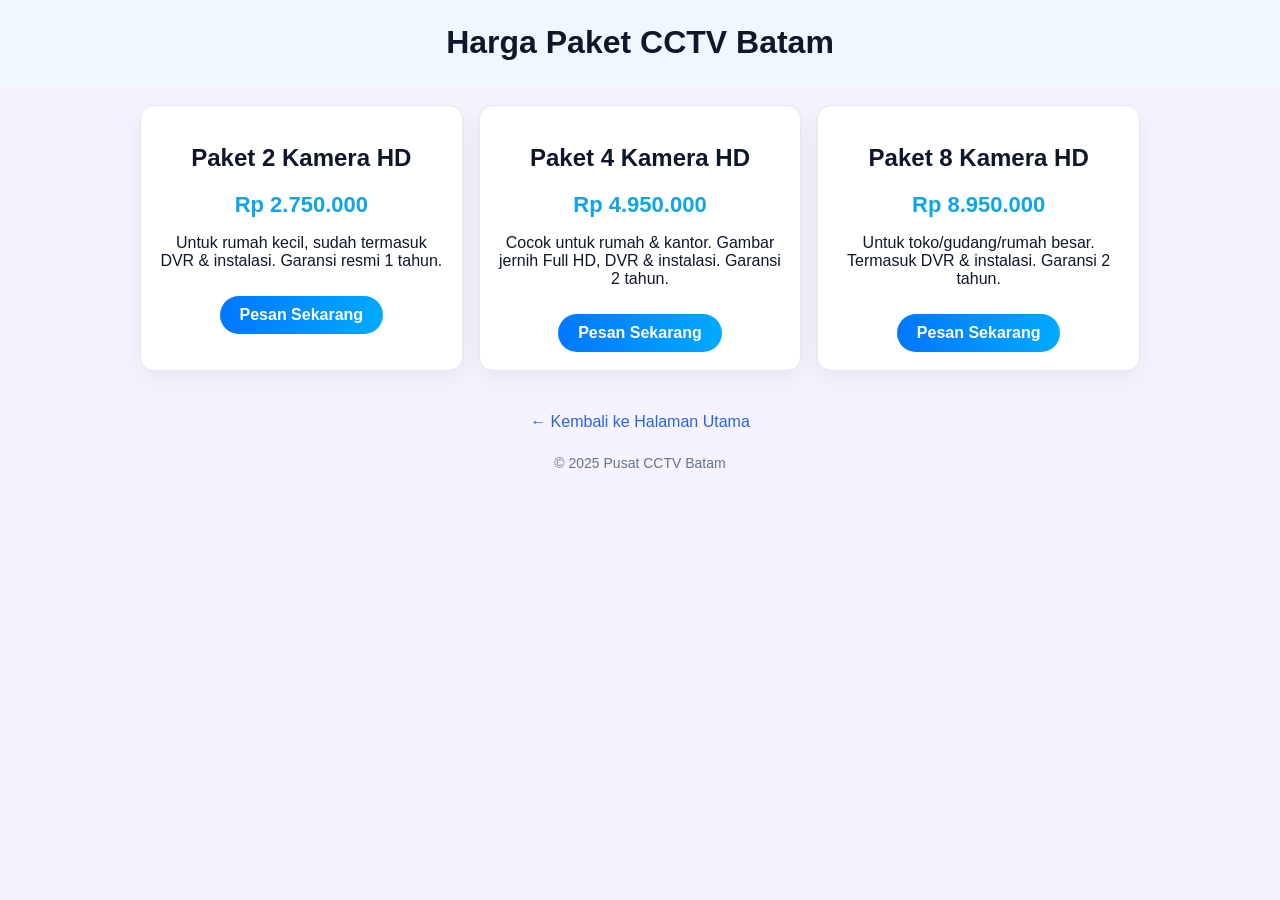
==== harga.html @ a56bb95a "Initial commit: Pusat CCTV Batam website" ====
<!DOCTYPE html>
<html lang="id">
<head>
  <!-- Google Tag Manager -->
  <script>(function(w,d,s,l,i){w[l]=w[l]||[];w[l].push({'gtm.start':
  new Date().getTime(),event:'gtm.js'});var f=d.getElementsByTagName(s)[0],
  j=d.createElement(s),dl=l!='dataLayer'?'&l='+l:'';j.async=true;
  j.src='https://www.googletagmanager.com/gtm.js?id=GTM-5RPNFLT3'+dl;
  f.parentNode.insertBefore(j,f);})(window,document,'script','dataLayer','GTM-5RPNFLT3');</script>
  <!-- End Google Tag Manager -->

  <meta charset="UTF-8" />
  <meta name="viewport" content="width=device-width, initial-scale=1.0" />
  <title>Harga Paket CCTV Batam | Pusat CCTV Batam</title>
  <meta name="description" content="Daftar harga paket CCTV di Batam. Pilihan 2, 4, 8 kamera dengan instalasi profesional dan bergaransi.">

  <!-- perbaikan path favicon -->
  <link rel="icon" href="/logo.webp" type="image/webp">

  <style>
    body{font-family:'Poppins',sans-serif;background:#f6f3ff;color:#0f172a;margin:0;text-align:center}
    header{padding:24px 16px;background:#f0f7ff}
    h1{margin:0}
    .grid{display:grid;grid-template-columns:repeat(auto-fit,minmax(260px,1fr));gap:16px;max-width:1000px;margin:20px auto;padding:0 16px}
    .card{background:#fff;border:1px solid #e2e8f0;border-radius:14px;padding:18px;box-shadow:0 8px 24px rgba(2,6,23,.06)}
    .price{font-size:22px;font-weight:700;margin:6px 0 10px;color:#0ea5e9}
    .btn{display:inline-block;margin-top:10px;padding:10px 20px;background:linear-gradient(90deg,#0077ff,#00aaff);color:#fff;border-radius:9999px;text-decoration:none;font-weight:600}
    .back{display:inline-block;margin:22px auto 6px;color:#2563eb;text-decoration:none}
    footer{font-size:14px;color:#64748b;margin:18px 0 26px}
  </style>

  <!-- Meta Pixel Code -->
  <script>
    !function(f,b,e,v,n,t,s){if(f.fbq)return;n=f.fbq=function(){n.callMethod?
    n.callMethod.apply(n,arguments):n.queue.push(arguments)};if(!f._fbq)f._fbq=n;
    n.push=n;n.loaded=!0;n.version='2.0';n.queue=[];t=b.createElement(e);t.async=!0;
    t.src=v;s=b.getElementsByTagName(e)[0];s.parentNode.insertBefore(t,s)}
    (window, document,'script','https://connect.facebook.net/en_US/fbevents.js');
    fbq('init','517991158551582'); fbq('track','PageView');
  </script>
  <noscript><img height="1" width="1" style="display:none"
    src="https://www.facebook.com/tr?id=517991158551582&ev=PageView&noscript=1"/></noscript>
  <!-- End Meta Pixel Code -->
</head>
<body>
  <!-- Google Tag Manager (noscript) -->
  <noscript><iframe src="https://www.googletagmanager.com/ns.html?id=GTM-5RPNFLT3" height="0" width="0" style="display:none;visibility:hidden"></iframe></noscript>
  <!-- End Google Tag Manager (noscript) -->

  <header><h1>Harga Paket CCTV Batam</h1></header>

  <div class="grid">
    <div class="card">
      <h2>Paket 2 Kamera HD</h2>
      <div class="price">Rp 2.750.000</div>
      <p>Untuk rumah kecil, sudah termasuk DVR & instalasi. Garansi resmi 1 tahun.</p>
      <a href="https://wa.me/6281573354593?text=Halo%20saya%20minat%20Paket%202%20Kamera" class="btn js-wa">Pesan Sekarang</a>
    </div>
    <div class="card">
      <h2>Paket 4 Kamera HD</h2>
      <div class="price">Rp 4.950.000</div>
      <p>Cocok untuk rumah & kantor. Gambar jernih Full HD, DVR & instalasi. Garansi 2 tahun.</p>
      <a href="https://wa.me/6281573354593?text=Halo%20saya%20minat%20Paket%204%20Kamera" class="btn js-wa">Pesan Sekarang</a>
    </div>
    <div class="card">
      <h2>Paket 8 Kamera HD</h2>
      <div class="price">Rp 8.950.000</div>
      <p>Untuk toko/gudang/rumah besar. Termasuk DVR & instalasi. Garansi 2 tahun.</p>
      <a href="https://wa.me/6281573354593?text=Halo%20saya%20minat%20Paket%208%20Kamera" class="btn js-wa">Pesan Sekarang</a>
    </div>
  </div>

  <a href="/index.html" class="back">← Kembali ke Halaman Utama</a>
  <footer>© 2025 Pusat CCTV Batam</footer>

  <script>
    // Track klik WhatsApp jadi Lead + event di GTM
    (function(){
      document.addEventListener('click',function(e){
        var a = e.target.closest('a.js-wa'); if(!a) return;
        window.dataLayer = window.dataLayer || [];
        window.dataLayer.push({event:'whatsapp_click', link_url:a.href, page:location.pathname});
        if(window.fbq) fbq('track','Lead');
      });
    })();
  </script>
</body>
</html>
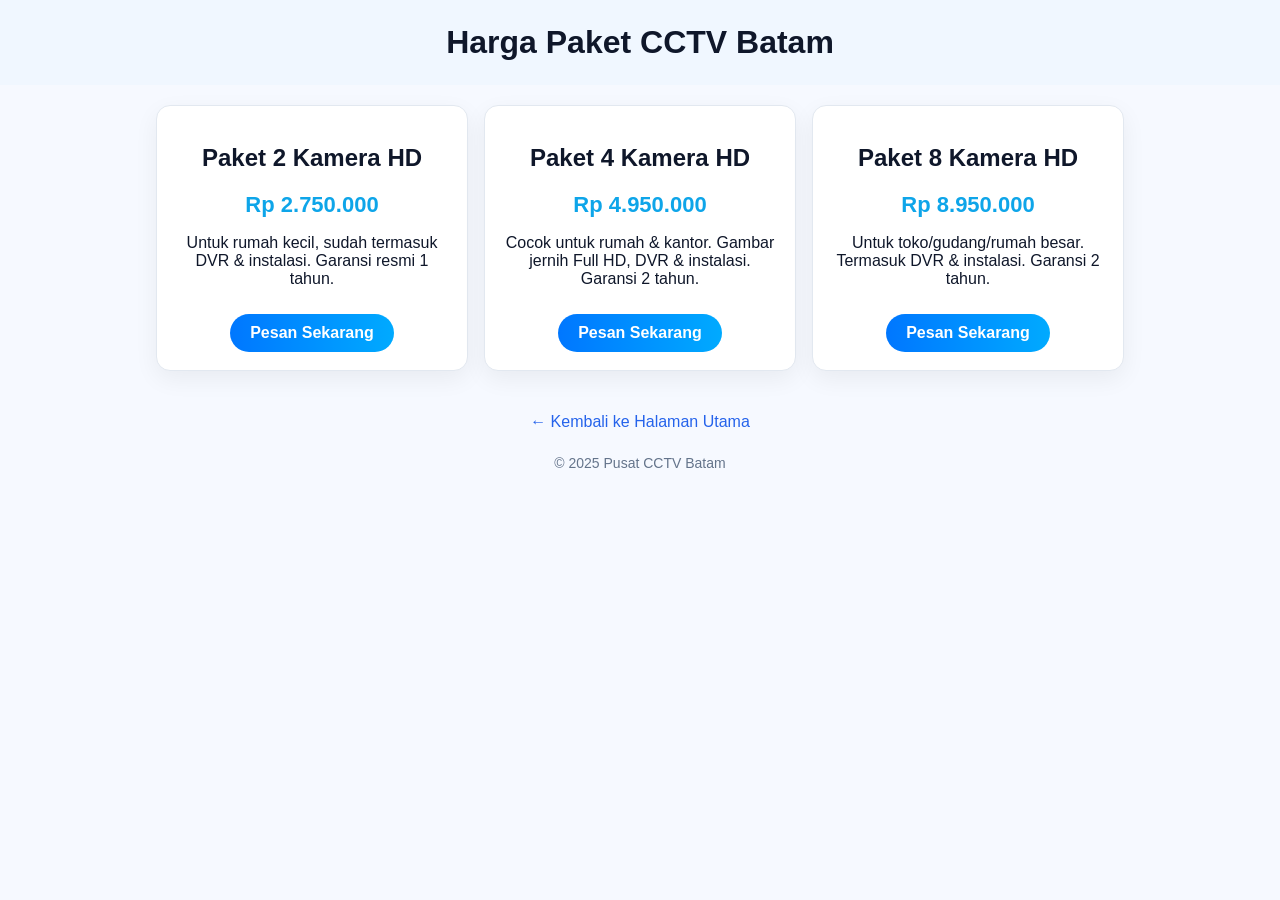
==== commit ae25bdbb: "update landing page" ====
--- a/harga.html
+++ b/harga.html
@@ -2,30 +2,33 @@
 <html lang="id">
 <head>
   <!-- Google Tag Manager -->
-  <script>(function(w,d,s,l,i){w[l]=w[l]||[];w[l].push({'gtm.start':
-  new Date().getTime(),event:'gtm.js'});var f=d.getElementsByTagName(s)[0],
-  j=d.createElement(s),dl=l!='dataLayer'?'&l='+l:'';j.async=true;
-  j.src='https://www.googletagmanager.com/gtm.js?id=GTM-5RPNFLT3'+dl;
-  f.parentNode.insertBefore(j,f);})(window,document,'script','dataLayer','GTM-5RPNFLT3');</script>
+  <script>
+  (function(w,d,s,l,i){w[l]=w[l]||[];w[l].push({'gtm.start': new Date().getTime(), event:'gtm.js'});
+  var f=d.getElementsByTagName(s)[0], j=d.createElement(s), dl=l!='dataLayer'?'&l='+l:'';
+  j.async=true; j.src='https://www.googletagmanager.com/gtm.js?id='+i+dl;
+  f.parentNode.insertBefore(j,f);
+  })(window,document,'script','dataLayer','GTM-5RPNFLT3');
+  </script>
   <!-- End Google Tag Manager -->
 
   <meta charset="UTF-8" />
   <meta name="viewport" content="width=device-width, initial-scale=1.0" />
   <title>Harga Paket CCTV Batam | Pusat CCTV Batam</title>
   <meta name="description" content="Daftar harga paket CCTV di Batam. Pilihan 2, 4, 8 kamera dengan instalasi profesional dan bergaransi.">
-
-  <!-- perbaikan path favicon -->
   <link rel="icon" href="/logo.webp" type="image/webp">
 
   <style>
-    body{font-family:'Poppins',sans-serif;background:#f6f3ff;color:#0f172a;margin:0;text-align:center}
+    *{box-sizing:border-box}
+    body{font-family:'Poppins',sans-serif;background:#f6f9ff;color:#0f172a;margin:0;text-align:center}
     header{padding:24px 16px;background:#f0f7ff}
     h1{margin:0}
     .grid{display:grid;grid-template-columns:repeat(auto-fit,minmax(260px,1fr));gap:16px;max-width:1000px;margin:20px auto;padding:0 16px}
     .card{background:#fff;border:1px solid #e2e8f0;border-radius:14px;padding:18px;box-shadow:0 8px 24px rgba(2,6,23,.06)}
     .price{font-size:22px;font-weight:700;margin:6px 0 10px;color:#0ea5e9}
     .btn{display:inline-block;margin-top:10px;padding:10px 20px;background:linear-gradient(90deg,#0077ff,#00aaff);color:#fff;border-radius:9999px;text-decoration:none;font-weight:600}
+    .btn:hover{opacity:.92;transform:translateY(-1px)}
     .back{display:inline-block;margin:22px auto 6px;color:#2563eb;text-decoration:none}
+    .back:hover{text-decoration:underline}
     footer{font-size:14px;color:#64748b;margin:18px 0 26px}
   </style>
 
@@ -36,15 +39,20 @@
     n.push=n;n.loaded=!0;n.version='2.0';n.queue=[];t=b.createElement(e);t.async=!0;
     t.src=v;s=b.getElementsByTagName(e)[0];s.parentNode.insertBefore(t,s)}
     (window, document,'script','https://connect.facebook.net/en_US/fbevents.js');
-    fbq('init','517991158551582'); fbq('track','PageView');
+    fbq('init','119211728144504'); 
+    fbq('track','PageView');
   </script>
-  <noscript><img height="1" width="1" style="display:none"
-    src="https://www.facebook.com/tr?id=517991158551582&ev=PageView&noscript=1"/></noscript>
+  <noscript>
+    <img height="1" width="1" style="display:none"
+      src="https://www.facebook.com/tr?id=119211728144504&ev=PageView&noscript=1"/>
+  </noscript>
   <!-- End Meta Pixel Code -->
 </head>
 <body>
   <!-- Google Tag Manager (noscript) -->
-  <noscript><iframe src="https://www.googletagmanager.com/ns.html?id=GTM-5RPNFLT3" height="0" width="0" style="display:none;visibility:hidden"></iframe></noscript>
+  <noscript>
+    <iframe src="https://www.googletagmanager.com/ns.html?id=GTM-5RPNFLT3" height="0" width="0" style="display:none;visibility:hidden"></iframe>
+  </noscript>
   <!-- End Google Tag Manager (noscript) -->
 
   <header><h1>Harga Paket CCTV Batam</h1></header>
@@ -54,19 +62,19 @@
       <h2>Paket 2 Kamera HD</h2>
       <div class="price">Rp 2.750.000</div>
       <p>Untuk rumah kecil, sudah termasuk DVR & instalasi. Garansi resmi 1 tahun.</p>
-      <a href="https://wa.me/6281573354593?text=Halo%20saya%20minat%20Paket%202%20Kamera" class="btn js-wa">Pesan Sekarang</a>
+      <a href="https://wa.me/6281573354593?text=Halo%20saya%20minat%20Paket%202%20Kamera" class="btn js-wa" target="_blank" rel="noopener">Pesan Sekarang</a>
     </div>
     <div class="card">
       <h2>Paket 4 Kamera HD</h2>
       <div class="price">Rp 4.950.000</div>
       <p>Cocok untuk rumah & kantor. Gambar jernih Full HD, DVR & instalasi. Garansi 2 tahun.</p>
-      <a href="https://wa.me/6281573354593?text=Halo%20saya%20minat%20Paket%204%20Kamera" class="btn js-wa">Pesan Sekarang</a>
+      <a href="https://wa.me/6281573354593?text=Halo%20saya%20minat%20Paket%204%20Kamera" class="btn js-wa" target="_blank" rel="noopener">Pesan Sekarang</a>
     </div>
     <div class="card">
       <h2>Paket 8 Kamera HD</h2>
       <div class="price">Rp 8.950.000</div>
       <p>Untuk toko/gudang/rumah besar. Termasuk DVR & instalasi. Garansi 2 tahun.</p>
-      <a href="https://wa.me/6281573354593?text=Halo%20saya%20minat%20Paket%208%20Kamera" class="btn js-wa">Pesan Sekarang</a>
+      <a href="https://wa.me/6281573354593?text=Halo%20saya%20minat%20Paket%208%20Kamera" class="btn js-wa" target="_blank" rel="noopener">Pesan Sekarang</a>
     </div>
   </div>
 
@@ -74,15 +82,20 @@
   <footer>© 2025 Pusat CCTV Batam</footer>
 
   <script>
-    // Track klik WhatsApp jadi Lead + event di GTM
-    (function(){
-      document.addEventListener('click',function(e){
-        var a = e.target.closest('a.js-wa'); if(!a) return;
-        window.dataLayer = window.dataLayer || [];
-        window.dataLayer.push({event:'whatsapp_click', link_url:a.href, page:location.pathname});
-        if(window.fbq) fbq('track','Lead');
-      });
-    })();
+  (function(){
+    function pushDL(event, extra){
+      window.dataLayer = window.dataLayer || [];
+      window.dataLayer.push(Object.assign({event}, extra||{}));
+    }
+    // Karena buka tab baru, tidak perlu delay/preventDefault
+    document.addEventListener('click', function(e){
+      const wa = e.target.closest('a.js-wa');
+      if (wa){
+        pushDL('whatsapp_click', {link_url: wa.href, page: location.pathname, plan: wa.textContent.trim()});
+        if (window.fbq) fbq('track', 'Lead');
+      }
+    });
+  })();
   </script>
 </body>
 </html>
